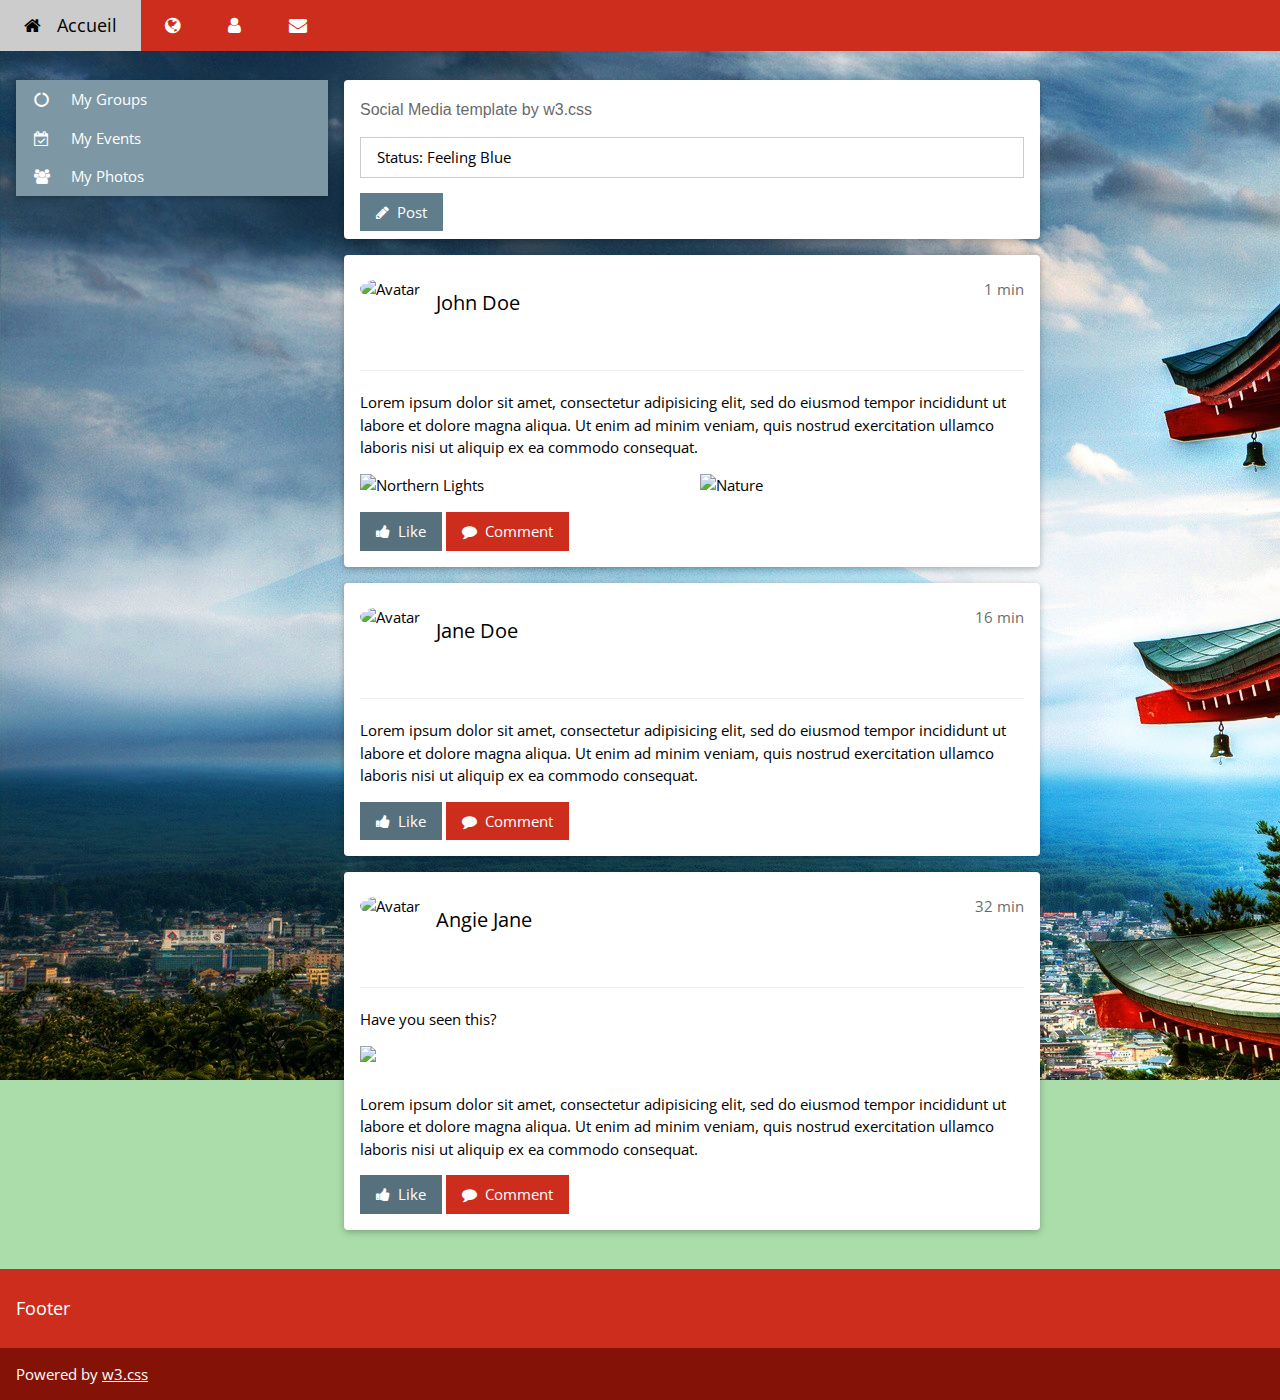
==== index.html @ 2f25a61f "index version 1" ====
<!DOCTYPE html>
<html lang="fr">

  <head>
    <title>Mon site</title>
    <meta charset="utf-8">
    <meta name="viewport" content="width=device-width, initial-scale=1">
    <link rel="stylesheet" href="https://www.w3schools.com/w3css/4/w3.css">
    <link rel="stylesheet" href="css/w3-theme.css">
    <link rel='stylesheet' href='https://fonts.googleapis.com/css?family=Open+Sans'>
    <link rel="stylesheet" href="https://cdnjs.cloudflare.com/ajax/libs/font-awesome/4.7.0/css/font-awesome.min.css">
    <link rel="stylesheet" href="css/style.css" >
    <style>
      html, body, h1, h2, h3, h4, h5 {font-family: "Open Sans", sans-serif}
    </style>

  </head>

  <body>
    <!-- Navbar -->
    <div class="w3-top">
     <div class="w3-bar w3-theme-d2 w3-left-align w3-large">
      <a class="w3-bar-item w3-button w3-hide-medium w3-hide-large w3-right w3-padding-large w3-hover-white w3-large w3-theme-d2" href="javascript:void(0);" onclick="openNav()"><i class="fa fa-bars"></i></a>
      <a href="#" class="w3-bar-item w3-button w3-padding-large w3-theme-d4"><i class="fa fa-home w3-margin-right"></i>Accueil</a>
      <a href="#" class="w3-bar-item w3-button w3-hide-small w3-padding-large w3-hover-white" title="News"><i class="fa fa-globe"></i></a>
      <a href="#" class="w3-bar-item w3-button w3-hide-small w3-padding-large w3-hover-white" title="Account Settings"><i class="fa fa-user"></i></a>
      <a href="#" class="w3-bar-item w3-button w3-hide-small w3-padding-large w3-hover-white" title="Messages"><i class="fa fa-envelope"></i></a>
      </div>
     </div>
    </div>

    <!-- Navbar on small screens -->
    <div id="navDemo" class="w3-bar-block w3-theme-d2 w3-hide w3-hide-large w3-hide-medium w3-large">
      <a href="#" class="w3-bar-item w3-button w3-padding-large">Link 1</a>
      <a href="#" class="w3-bar-item w3-button w3-padding-large">Link 2</a>
      <a href="#" class="w3-bar-item w3-button w3-padding-large">Link 3</a>
      <a href="#" class="w3-bar-item w3-button w3-padding-large">My Profile</a>
    </div>

    <!-- Page Container -->
    <div class="w3-container w3-content" style="max-width:1400px;margin-top:80px">
      <!-- The Grid -->
      <div class="w3-row">
        <!-- Left Column -->
        <div class="w3-col m3">
          <!-- Profile -->
          <!--<div class="w3-card w3-round w3-white">
            <div class="w3-container">
             <h4 class="w3-center">My Profile</h4>
             <p class="w3-center"><img src="/w3images/avatar3.png" class="w3-circle" style="height:106px;width:106px" alt="Avatar"></p>
             <hr>
             <p><i class="fa fa-pencil fa-fw w3-margin-right w3-text-theme"></i> Designer, UI</p>
             <p><i class="fa fa-home fa-fw w3-margin-right w3-text-theme"></i> London, UK</p>
             <p><i class="fa fa-birthday-cake fa-fw w3-margin-right w3-text-theme"></i> April 1, 1988</p>
            </div>
          </div>
          <br> -->

          <!-- Accordion -->
          <div class="w3-card w3-round">
            <div class="w3-white">
              <button onclick="myFunction('Demo1')" class="w3-button w3-block w3-theme-l1 w3-left-align"><i class="fa fa-circle-o-notch fa-fw w3-margin-right"></i> My Groups</button>
              <div id="Demo1" class="w3-hide w3-container">
                <p>Some text..</p>
              </div>
              <button onclick="myFunction('Demo2')" class="w3-button w3-block w3-theme-l1 w3-left-align"><i class="fa fa-calendar-check-o fa-fw w3-margin-right"></i> My Events</button>
              <div id="Demo2" class="w3-hide w3-container">
                <p>Some other text..</p>
              </div>
              <button onclick="myFunction('Demo3')" class="w3-button w3-block w3-theme-l1 w3-left-align"><i class="fa fa-users fa-fw w3-margin-right"></i> My Photos</button>
              <div id="Demo3" class="w3-hide w3-container">
             <div class="w3-row-padding">
             <br>
               <div class="w3-half">
                 <img src="/w3images/lights.jpg" style="width:100%" class="w3-margin-bottom">
               </div>
               <div class="w3-half">
                 <img src="/w3images/nature.jpg" style="width:100%" class="w3-margin-bottom">
               </div>
               <div class="w3-half">
                 <img src="/w3images/mountains.jpg" style="width:100%" class="w3-margin-bottom">
               </div>
               <div class="w3-half">
                 <img src="/w3images/forest.jpg" style="width:100%" class="w3-margin-bottom">
               </div>
               <div class="w3-half">
                 <img src="/w3images/nature.jpg" style="width:100%" class="w3-margin-bottom">
               </div>
               <div class="w3-half">
                 <img src="/w3images/snow.jpg" style="width:100%" class="w3-margin-bottom">
               </div>
             </div>
              </div>
            </div>
          </div>
          <br>


        <!-- End Left Column -->
        </div>

        <!-- Middle Column -->
        <div class="w3-col m7">

          <div class="w3-row-padding">
            <div class="w3-col m12">
              <div class="w3-card w3-round w3-white">
                <div class="w3-container w3-padding">
                  <h6 class="w3-opacity">Social Media template by w3.css</h6>
                  <p contenteditable="true" class="w3-border w3-padding">Status: Feeling Blue</p>
                  <button type="button" class="w3-button w3-theme"><i class="fa fa-pencil"></i>  Post</button>
                </div>
              </div>
            </div>
          </div>

          <div class="w3-container w3-card w3-white w3-round w3-margin"><br>
            <img src="/w3images/avatar2.png" alt="Avatar" class="w3-left w3-circle w3-margin-right" style="width:60px">
            <span class="w3-right w3-opacity">1 min</span>
            <h4>John Doe</h4><br>
            <hr class="w3-clear">
            <p>Lorem ipsum dolor sit amet, consectetur adipisicing elit, sed do eiusmod tempor incididunt ut labore et dolore magna aliqua. Ut enim ad minim veniam, quis nostrud exercitation ullamco laboris nisi ut aliquip ex ea commodo consequat.</p>
              <div class="w3-row-padding" style="margin:0 -16px">
                <div class="w3-half">
                  <img src="/w3images/lights.jpg" style="width:100%" alt="Northern Lights" class="w3-margin-bottom">
                </div>
                <div class="w3-half">
                  <img src="/w3images/nature.jpg" style="width:100%" alt="Nature" class="w3-margin-bottom">
              </div>
            </div>
            <button type="button" class="w3-button w3-theme-d1 w3-margin-bottom"><i class="fa fa-thumbs-up"></i>  Like</button>
            <button type="button" class="w3-button w3-theme-d2 w3-margin-bottom"><i class="fa fa-comment"></i>  Comment</button>
          </div>

          <div class="w3-container w3-card w3-white w3-round w3-margin"><br>
            <img src="/w3images/avatar5.png" alt="Avatar" class="w3-left w3-circle w3-margin-right" style="width:60px">
            <span class="w3-right w3-opacity">16 min</span>
            <h4>Jane Doe</h4><br>
            <hr class="w3-clear">
            <p>Lorem ipsum dolor sit amet, consectetur adipisicing elit, sed do eiusmod tempor incididunt ut labore et dolore magna aliqua. Ut enim ad minim veniam, quis nostrud exercitation ullamco laboris nisi ut aliquip ex ea commodo consequat.</p>
            <button type="button" class="w3-button w3-theme-d1 w3-margin-bottom"><i class="fa fa-thumbs-up"></i>  Like</button>
            <button type="button" class="w3-button w3-theme-d2 w3-margin-bottom"><i class="fa fa-comment"></i>  Comment</button>
          </div>

          <div class="w3-container w3-card w3-white w3-round w3-margin"><br>
            <img src="/w3images/avatar6.png" alt="Avatar" class="w3-left w3-circle w3-margin-right" style="width:60px">
            <span class="w3-right w3-opacity">32 min</span>
            <h4>Angie Jane</h4><br>
            <hr class="w3-clear">
            <p>Have you seen this?</p>
            <img src="/w3images/nature.jpg" style="width:100%" class="w3-margin-bottom">
            <p>Lorem ipsum dolor sit amet, consectetur adipisicing elit, sed do eiusmod tempor incididunt ut labore et dolore magna aliqua. Ut enim ad minim veniam, quis nostrud exercitation ullamco laboris nisi ut aliquip ex ea commodo consequat.</p>
            <button type="button" class="w3-button w3-theme-d1 w3-margin-bottom"><i class="fa fa-thumbs-up"></i>  Like</button>
            <button type="button" class="w3-button w3-theme-d2 w3-margin-bottom"><i class="fa fa-comment"></i>  Comment</button>
          </div>

        <!-- End Middle Column -->
        </div>

      <!-- End Grid -->
      </div>

    <!-- End Page Container -->
    </div>
    <br>

    <!-- Footer -->
    <footer class="w3-container w3-theme-d3 w3-padding-16">
      <h5>Footer</h5>
    </footer>

    <footer class="w3-container w3-theme-d5">
      <p>Powered by <a href="https://www.w3schools.com/w3css/default.asp" target="_blank">w3.css</a></p>
    </footer>



  </body>

</html>
---- css/w3-theme.css ----
.w3-theme-l5 {color:#000 !important; background-color:#f5f7f8 !important}
.w3-theme-l4 {color:#000 !important; background-color:#dfe5e8 !important}
.w3-theme-l3 {color:#000 !important; background-color:#becbd2 !important}
.w3-theme-l2 {color:#000 !important; background-color:#9eb1bb !important}
.w3-theme-l1 {color:#fff !important; background-color:#7d97a5 !important}
.w3-theme-d1 {color:#fff !important; background-color:#57707d !important}
.w3-theme-d2 {color:#fff !important; background-color:#CD2D1D !important}
.w3-theme-d3 {color:#fff !important; background-color:#CD2D1D !important}
.w3-theme-d4 {color:#fff !important; background-color:#851207 !important}
.w3-theme-d5 {color:#fff !important; background-color:#851207 !important}

.w3-theme-light {color:#000 !important; background-color:#f5f7f8 !important}
.w3-theme-dark {color:#fff !important; background-color:#303e45 !important}
.w3-theme-action {color:#fff !important; background-color:#303e45 !important}

.w3-theme {color:#fff !important; background-color:#607d8b !important}
.w3-text-theme {color:#607d8b !important}
.w3-border-theme {border-color:#607d8b !important}

.w3-hover-theme:hover {color:#fff !important; background-color:#607d8b !important}
.w3-hover-text-theme:hover {color:#607d8b !important}
.w3-hover-border-theme:hover {border-color:#607d8b !important}
---- css/style.css ----
body {
  background-image: url("../img/accueil.jpg");
  background-repeat: no-repeat;
  background-attachment: fixed;
  background-color: #adaf;
}
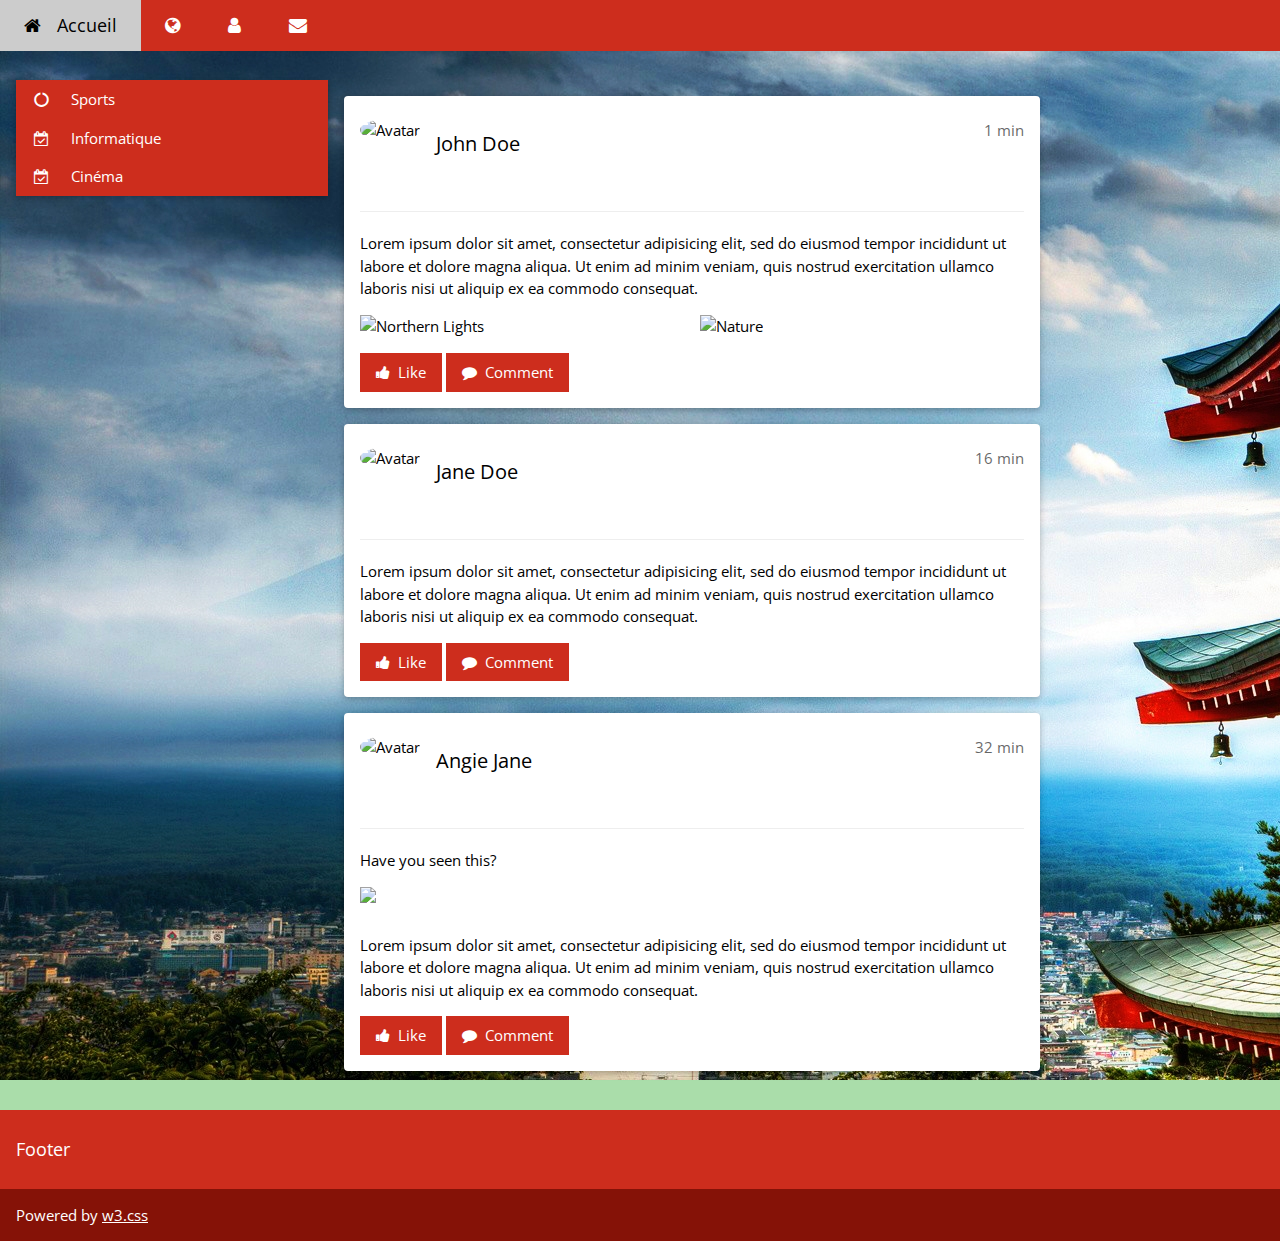
==== commit b4b64f6a: "Index V.2" ====
--- a/index.html
+++ b/index.html
@@ -5,6 +5,7 @@
     <title>Mon site</title>
     <meta charset="utf-8">
     <meta name="viewport" content="width=device-width, initial-scale=1">
+    <link rel="shortcut icon" type="image/x-icon" href="img/icon.ico" />
     <link rel="stylesheet" href="https://www.w3schools.com/w3css/4/w3.css">
     <link rel="stylesheet" href="css/w3-theme.css">
     <link rel='stylesheet' href='https://fonts.googleapis.com/css?family=Open+Sans'>
@@ -59,15 +60,23 @@
           <!-- Accordion -->
           <div class="w3-card w3-round">
             <div class="w3-white">
-              <button onclick="myFunction('Demo1')" class="w3-button w3-block w3-theme-l1 w3-left-align"><i class="fa fa-circle-o-notch fa-fw w3-margin-right"></i> My Groups</button>
+              <button onclick="myFunction('Demo1')" class="w3-button w3-block w3-theme-l1 w3-left-align"><i class="fa fa-circle-o-notch fa-fw w3-margin-right"></i> Sports</button>
               <div id="Demo1" class="w3-hide w3-container">
-                <p>Some text..</p>
-              </div>
-              <button onclick="myFunction('Demo2')" class="w3-button w3-block w3-theme-l1 w3-left-align"><i class="fa fa-calendar-check-o fa-fw w3-margin-right"></i> My Events</button>
+                <p>Krav-maga</p>
+                <p>Jiu jitsu</p>
+                <p>Aïkido</p>
+              </div>
+              <button onclick="myFunction('Demo2')" class="w3-button w3-block w3-theme-l1 w3-left-align"><i class="fa fa-calendar-check-o fa-fw w3-margin-right"></i> Informatique</button>
               <div id="Demo2" class="w3-hide w3-container">
-                <p>Some other text..</p>
-              </div>
-              <button onclick="myFunction('Demo3')" class="w3-button w3-block w3-theme-l1 w3-left-align"><i class="fa fa-users fa-fw w3-margin-right"></i> My Photos</button>
+                <p><a href="#" id="python">Python</a></p>
+                <p>Raspberry Pi</p>
+              </div>
+              <button onclick="myFunction('Demo4')" class="w3-button w3-block w3-theme-l1 w3-left-align"><i class="fa fa-calendar-check-o fa-fw w3-margin-right"></i> Cinéma</button>
+              <div id="Demo4" class="w3-hide w3-container">
+                <p>Films</p>
+                <p>Séries</p>
+              </div>
+              <!--<button onclick="myFunction('Demo3')" class="w3-button w3-block w3-theme-l1 w3-left-align"><i class="fa fa-users fa-fw w3-margin-right"></i> Cinéma</button>-->
               <div id="Demo3" class="w3-hide w3-container">
              <div class="w3-row-padding">
              <br>
@@ -102,7 +111,7 @@
         <!-- Middle Column -->
         <div class="w3-col m7">
 
-          <div class="w3-row-padding">
+          <!--<div class="w3-row-padding">
             <div class="w3-col m12">
               <div class="w3-card w3-round w3-white">
                 <div class="w3-container w3-padding">
@@ -112,7 +121,7 @@
                 </div>
               </div>
             </div>
-          </div>
+          </div>-->
 
           <div class="w3-container w3-card w3-white w3-round w3-margin"><br>
             <img src="/w3images/avatar2.png" alt="Avatar" class="w3-left w3-circle w3-margin-right" style="width:60px">
@@ -173,7 +182,30 @@
       <p>Powered by <a href="https://www.w3schools.com/w3css/default.asp" target="_blank">w3.css</a></p>
     </footer>
 
-
+    <script>
+    // Accordion
+    function myFunction(id) {
+      var x = document.getElementById(id);
+      if (x.className.indexOf("w3-show") == -1) {
+        x.className += " w3-show";
+        x.previousElementSibling.className += " w3-theme-d1";
+      } else {
+        x.className = x.className.replace("w3-show", "");
+        x.previousElementSibling.className =
+        x.previousElementSibling.className.replace(" w3-theme-d1", "");
+      }
+    }
+
+    // Used to toggle the menu on smaller screens when clicking on the menu button
+    function openNav() {
+      var x = document.getElementById("navDemo");
+      if (x.className.indexOf("w3-show") == -1) {
+        x.className += " w3-show";
+      } else {
+        x.className = x.className.replace(" w3-show", "");
+      }
+    }
+    </script>
 
   </body>
 
--- a/css/w3-theme.css
+++ b/css/w3-theme.css
@@ -2,8 +2,8 @@
 .w3-theme-l4 {color:#000 !important; background-color:#dfe5e8 !important}
 .w3-theme-l3 {color:#000 !important; background-color:#becbd2 !important}
 .w3-theme-l2 {color:#000 !important; background-color:#9eb1bb !important}
-.w3-theme-l1 {color:#fff !important; background-color:#7d97a5 !important}
-.w3-theme-d1 {color:#fff !important; background-color:#57707d !important}
+.w3-theme-l1 {color:#fff !important; background-color:#CD2D1D !important}
+.w3-theme-d1 {color:#fff !important; background-color:#CD2D1D !important}
 .w3-theme-d2 {color:#fff !important; background-color:#CD2D1D !important}
 .w3-theme-d3 {color:#fff !important; background-color:#CD2D1D !important}
 .w3-theme-d4 {color:#fff !important; background-color:#851207 !important}
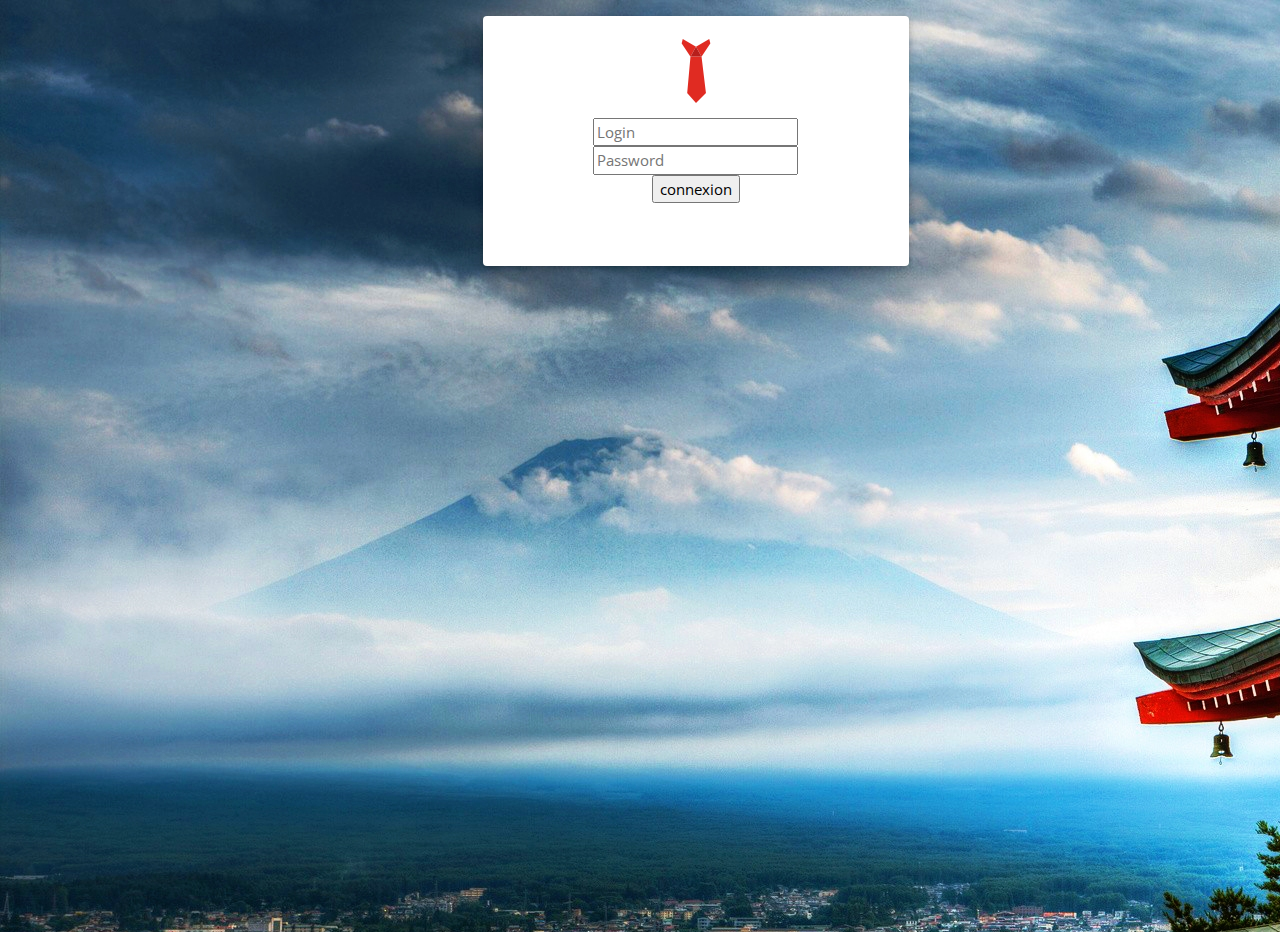
==== commit 6d0d2d19: "création de la page de login et commencement des pages PHP" ====
--- a/index.html
+++ b/index.html
@@ -1,6 +1,5 @@
 <!DOCTYPE html>
-<html lang="fr">
-
+<html lang="fr" dir="ltr">
   <head>
     <title>Mon site</title>
     <meta charset="utf-8">
@@ -14,199 +13,24 @@
     <style>
       html, body, h1, h2, h3, h4, h5 {font-family: "Open Sans", sans-serif}
     </style>
-
   </head>
 
   <body>
-    <!-- Navbar -->
-    <div class="w3-top">
-     <div class="w3-bar w3-theme-d2 w3-left-align w3-large">
-      <a class="w3-bar-item w3-button w3-hide-medium w3-hide-large w3-right w3-padding-large w3-hover-white w3-large w3-theme-d2" href="javascript:void(0);" onclick="openNav()"><i class="fa fa-bars"></i></a>
-      <a href="#" class="w3-bar-item w3-button w3-padding-large w3-theme-d4"><i class="fa fa-home w3-margin-right"></i>Accueil</a>
-      <a href="#" class="w3-bar-item w3-button w3-hide-small w3-padding-large w3-hover-white" title="News"><i class="fa fa-globe"></i></a>
-      <a href="#" class="w3-bar-item w3-button w3-hide-small w3-padding-large w3-hover-white" title="Account Settings"><i class="fa fa-user"></i></a>
-      <a href="#" class="w3-bar-item w3-button w3-hide-small w3-padding-large w3-hover-white" title="Messages"><i class="fa fa-envelope"></i></a>
+
+    <div>
+      <div class="column"></div>
+      <div id="login" class="w3-container w3-card w3-white w3-round w3-margin column"><br>
+        <img src="img/icon.png"><br>
+        <p></p>
+        <form action="php/login.php" method="post">
+          <input type="text" name="login" placeholder="Login" required><br>
+          <input type="password" name="psw" placeholder="Password" required><br>
+          <input type="submit" name="connexion" value="connexion">
+
+        </form>
       </div>
-     </div>
+      <div class="column"></div>
+
     </div>
-
-    <!-- Navbar on small screens -->
-    <div id="navDemo" class="w3-bar-block w3-theme-d2 w3-hide w3-hide-large w3-hide-medium w3-large">
-      <a href="#" class="w3-bar-item w3-button w3-padding-large">Link 1</a>
-      <a href="#" class="w3-bar-item w3-button w3-padding-large">Link 2</a>
-      <a href="#" class="w3-bar-item w3-button w3-padding-large">Link 3</a>
-      <a href="#" class="w3-bar-item w3-button w3-padding-large">My Profile</a>
-    </div>
-
-    <!-- Page Container -->
-    <div class="w3-container w3-content" style="max-width:1400px;margin-top:80px">
-      <!-- The Grid -->
-      <div class="w3-row">
-        <!-- Left Column -->
-        <div class="w3-col m3">
-          <!-- Profile -->
-          <!--<div class="w3-card w3-round w3-white">
-            <div class="w3-container">
-             <h4 class="w3-center">My Profile</h4>
-             <p class="w3-center"><img src="/w3images/avatar3.png" class="w3-circle" style="height:106px;width:106px" alt="Avatar"></p>
-             <hr>
-             <p><i class="fa fa-pencil fa-fw w3-margin-right w3-text-theme"></i> Designer, UI</p>
-             <p><i class="fa fa-home fa-fw w3-margin-right w3-text-theme"></i> London, UK</p>
-             <p><i class="fa fa-birthday-cake fa-fw w3-margin-right w3-text-theme"></i> April 1, 1988</p>
-            </div>
-          </div>
-          <br> -->
-
-          <!-- Accordion -->
-          <div class="w3-card w3-round">
-            <div class="w3-white">
-              <button onclick="myFunction('Demo1')" class="w3-button w3-block w3-theme-l1 w3-left-align"><i class="fa fa-circle-o-notch fa-fw w3-margin-right"></i> Sports</button>
-              <div id="Demo1" class="w3-hide w3-container">
-                <p>Krav-maga</p>
-                <p>Jiu jitsu</p>
-                <p>Aïkido</p>
-              </div>
-              <button onclick="myFunction('Demo2')" class="w3-button w3-block w3-theme-l1 w3-left-align"><i class="fa fa-calendar-check-o fa-fw w3-margin-right"></i> Informatique</button>
-              <div id="Demo2" class="w3-hide w3-container">
-                <p><a href="#" id="python">Python</a></p>
-                <p>Raspberry Pi</p>
-              </div>
-              <button onclick="myFunction('Demo4')" class="w3-button w3-block w3-theme-l1 w3-left-align"><i class="fa fa-calendar-check-o fa-fw w3-margin-right"></i> Cinéma</button>
-              <div id="Demo4" class="w3-hide w3-container">
-                <p>Films</p>
-                <p>Séries</p>
-              </div>
-              <!--<button onclick="myFunction('Demo3')" class="w3-button w3-block w3-theme-l1 w3-left-align"><i class="fa fa-users fa-fw w3-margin-right"></i> Cinéma</button>-->
-              <div id="Demo3" class="w3-hide w3-container">
-             <div class="w3-row-padding">
-             <br>
-               <div class="w3-half">
-                 <img src="/w3images/lights.jpg" style="width:100%" class="w3-margin-bottom">
-               </div>
-               <div class="w3-half">
-                 <img src="/w3images/nature.jpg" style="width:100%" class="w3-margin-bottom">
-               </div>
-               <div class="w3-half">
-                 <img src="/w3images/mountains.jpg" style="width:100%" class="w3-margin-bottom">
-               </div>
-               <div class="w3-half">
-                 <img src="/w3images/forest.jpg" style="width:100%" class="w3-margin-bottom">
-               </div>
-               <div class="w3-half">
-                 <img src="/w3images/nature.jpg" style="width:100%" class="w3-margin-bottom">
-               </div>
-               <div class="w3-half">
-                 <img src="/w3images/snow.jpg" style="width:100%" class="w3-margin-bottom">
-               </div>
-             </div>
-              </div>
-            </div>
-          </div>
-          <br>
-
-
-        <!-- End Left Column -->
-        </div>
-
-        <!-- Middle Column -->
-        <div class="w3-col m7">
-
-          <!--<div class="w3-row-padding">
-            <div class="w3-col m12">
-              <div class="w3-card w3-round w3-white">
-                <div class="w3-container w3-padding">
-                  <h6 class="w3-opacity">Social Media template by w3.css</h6>
-                  <p contenteditable="true" class="w3-border w3-padding">Status: Feeling Blue</p>
-                  <button type="button" class="w3-button w3-theme"><i class="fa fa-pencil"></i>  Post</button>
-                </div>
-              </div>
-            </div>
-          </div>-->
-
-          <div class="w3-container w3-card w3-white w3-round w3-margin"><br>
-            <img src="/w3images/avatar2.png" alt="Avatar" class="w3-left w3-circle w3-margin-right" style="width:60px">
-            <span class="w3-right w3-opacity">1 min</span>
-            <h4>John Doe</h4><br>
-            <hr class="w3-clear">
-            <p>Lorem ipsum dolor sit amet, consectetur adipisicing elit, sed do eiusmod tempor incididunt ut labore et dolore magna aliqua. Ut enim ad minim veniam, quis nostrud exercitation ullamco laboris nisi ut aliquip ex ea commodo consequat.</p>
-              <div class="w3-row-padding" style="margin:0 -16px">
-                <div class="w3-half">
-                  <img src="/w3images/lights.jpg" style="width:100%" alt="Northern Lights" class="w3-margin-bottom">
-                </div>
-                <div class="w3-half">
-                  <img src="/w3images/nature.jpg" style="width:100%" alt="Nature" class="w3-margin-bottom">
-              </div>
-            </div>
-            <button type="button" class="w3-button w3-theme-d1 w3-margin-bottom"><i class="fa fa-thumbs-up"></i>  Like</button>
-            <button type="button" class="w3-button w3-theme-d2 w3-margin-bottom"><i class="fa fa-comment"></i>  Comment</button>
-          </div>
-
-          <div class="w3-container w3-card w3-white w3-round w3-margin"><br>
-            <img src="/w3images/avatar5.png" alt="Avatar" class="w3-left w3-circle w3-margin-right" style="width:60px">
-            <span class="w3-right w3-opacity">16 min</span>
-            <h4>Jane Doe</h4><br>
-            <hr class="w3-clear">
-            <p>Lorem ipsum dolor sit amet, consectetur adipisicing elit, sed do eiusmod tempor incididunt ut labore et dolore magna aliqua. Ut enim ad minim veniam, quis nostrud exercitation ullamco laboris nisi ut aliquip ex ea commodo consequat.</p>
-            <button type="button" class="w3-button w3-theme-d1 w3-margin-bottom"><i class="fa fa-thumbs-up"></i>  Like</button>
-            <button type="button" class="w3-button w3-theme-d2 w3-margin-bottom"><i class="fa fa-comment"></i>  Comment</button>
-          </div>
-
-          <div class="w3-container w3-card w3-white w3-round w3-margin"><br>
-            <img src="/w3images/avatar6.png" alt="Avatar" class="w3-left w3-circle w3-margin-right" style="width:60px">
-            <span class="w3-right w3-opacity">32 min</span>
-            <h4>Angie Jane</h4><br>
-            <hr class="w3-clear">
-            <p>Have you seen this?</p>
-            <img src="/w3images/nature.jpg" style="width:100%" class="w3-margin-bottom">
-            <p>Lorem ipsum dolor sit amet, consectetur adipisicing elit, sed do eiusmod tempor incididunt ut labore et dolore magna aliqua. Ut enim ad minim veniam, quis nostrud exercitation ullamco laboris nisi ut aliquip ex ea commodo consequat.</p>
-            <button type="button" class="w3-button w3-theme-d1 w3-margin-bottom"><i class="fa fa-thumbs-up"></i>  Like</button>
-            <button type="button" class="w3-button w3-theme-d2 w3-margin-bottom"><i class="fa fa-comment"></i>  Comment</button>
-          </div>
-
-        <!-- End Middle Column -->
-        </div>
-
-      <!-- End Grid -->
-      </div>
-
-    <!-- End Page Container -->
-    </div>
-    <br>
-
-    <!-- Footer -->
-    <footer class="w3-container w3-theme-d3 w3-padding-16">
-      <h5>Footer</h5>
-    </footer>
-
-    <footer class="w3-container w3-theme-d5">
-      <p>Powered by <a href="https://www.w3schools.com/w3css/default.asp" target="_blank">w3.css</a></p>
-    </footer>
-
-    <script>
-    // Accordion
-    function myFunction(id) {
-      var x = document.getElementById(id);
-      if (x.className.indexOf("w3-show") == -1) {
-        x.className += " w3-show";
-        x.previousElementSibling.className += " w3-theme-d1";
-      } else {
-        x.className = x.className.replace("w3-show", "");
-        x.previousElementSibling.className =
-        x.previousElementSibling.className.replace(" w3-theme-d1", "");
-      }
-    }
-
-    // Used to toggle the menu on smaller screens when clicking on the menu button
-    function openNav() {
-      var x = document.getElementById("navDemo");
-      if (x.className.indexOf("w3-show") == -1) {
-        x.className += " w3-show";
-      } else {
-        x.className = x.className.replace(" w3-show", "");
-      }
-    }
-    </script>
-
   </body>
-
 </html>
--- a/css/style.css
+++ b/css/style.css
@@ -4,3 +4,14 @@
   background-attachment: fixed;
   background-color: #adaf;
 }
+
+.column {
+  float: left;
+  width: 33.33%;
+  text-align: center;
+  height: 250px;
+  margin-bottom: 200px;
+  margin-top: 200px;
+  margin-left: 20px;
+  margin-right: 20px;
+}
